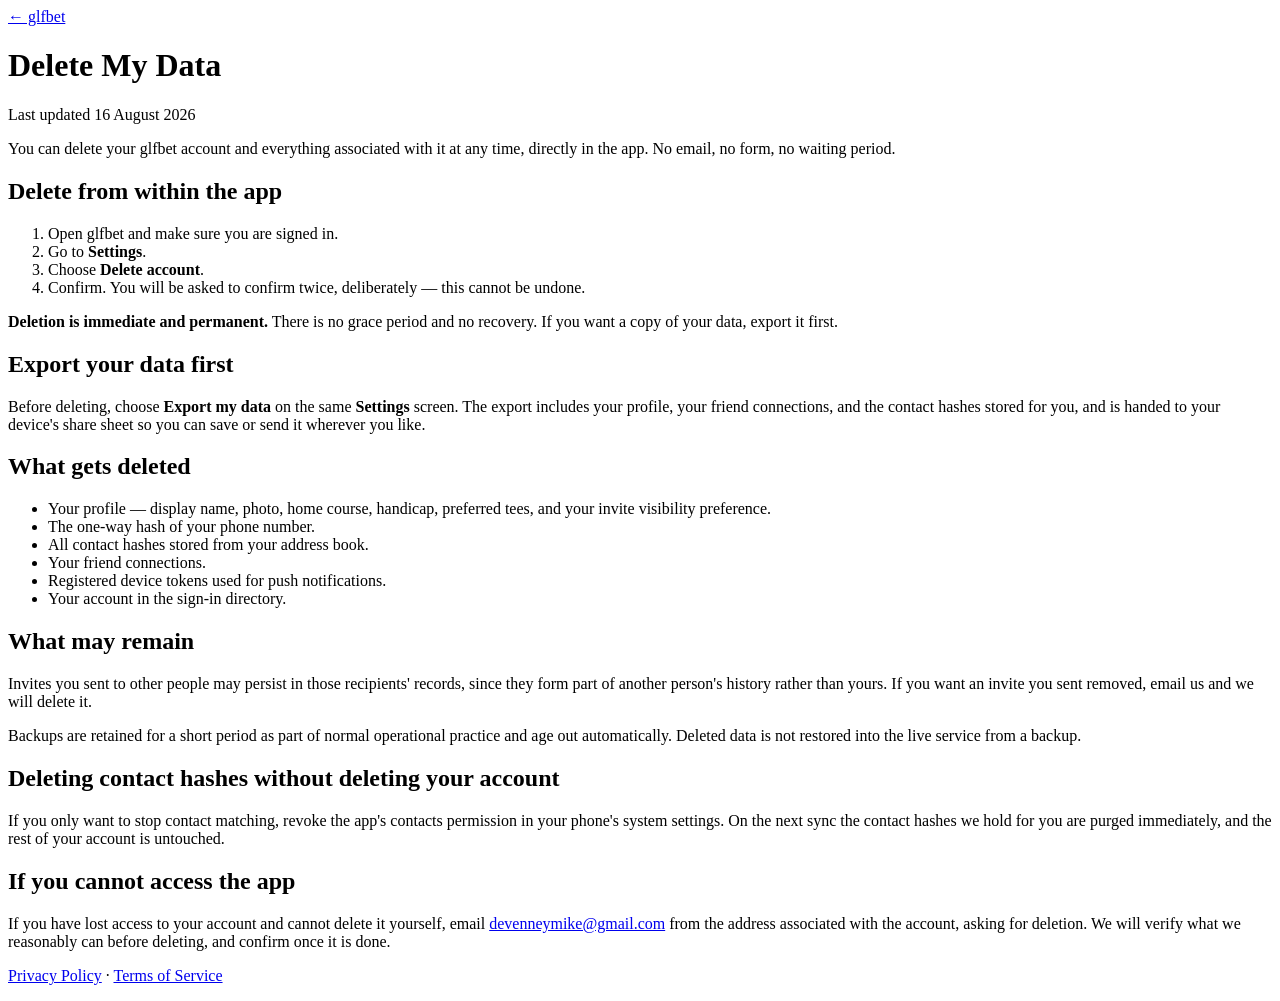
==== delete-my-data/index.html @ 72849e12 "Add glfbet privacy policy, terms, and data deletion pages Public legal pages required by Meta (Faceb" ====
<!doctype html>
<html lang="en">
<head>
<meta charset="utf-8">
<meta name="viewport" content="width=device-width, initial-scale=1">
<title>Delete My Data — glfbet</title>
<link rel="stylesheet" href="/glfbet-legal/style.css">
</head>
<body>
<main>
  <a class="back" href="/glfbet-legal/">← glfbet</a>

  <h1>Delete My Data</h1>
  <p class="updated">Last updated 16 August 2026</p>

  <p>You can delete your glfbet account and everything associated with it at any time,
  directly in the app. No email, no form, no waiting period.</p>

  <h2>Delete from within the app</h2>
  <ol>
    <li>Open glfbet and make sure you are signed in.</li>
    <li>Go to <strong>Settings</strong>.</li>
    <li>Choose <strong>Delete account</strong>.</li>
    <li>Confirm. You will be asked to confirm twice, deliberately — this cannot be
      undone.</li>
  </ol>

  <div class="callout">
    <strong>Deletion is immediate and permanent.</strong> There is no grace period and
    no recovery. If you want a copy of your data, export it first.
  </div>

  <h2>Export your data first</h2>
  <p>Before deleting, choose <strong>Export my data</strong> on the same
  <strong>Settings</strong> screen. The export includes your profile, your friend
  connections, and the contact hashes stored for you, and is handed to your device's
  share sheet so you can save or send it wherever you like.</p>

  <h2>What gets deleted</h2>
  <ul>
    <li>Your profile — display name, photo, home course, handicap, preferred tees, and
      your invite visibility preference.</li>
    <li>The one-way hash of your phone number.</li>
    <li>All contact hashes stored from your address book.</li>
    <li>Your friend connections.</li>
    <li>Registered device tokens used for push notifications.</li>
    <li>Your account in the sign-in directory.</li>
  </ul>

  <h2>What may remain</h2>
  <p>Invites you sent to other people may persist in those recipients' records, since
  they form part of another person's history rather than yours. If you want an invite
  you sent removed, email us and we will delete it.</p>

  <p>Backups are retained for a short period as part of normal operational practice and
  age out automatically. Deleted data is not restored into the live service from a
  backup.</p>

  <h2>Deleting contact hashes without deleting your account</h2>
  <p>If you only want to stop contact matching, revoke the app's contacts permission in
  your phone's system settings. On the next sync the contact hashes we hold for you are
  purged immediately, and the rest of your account is untouched.</p>

  <h2>If you cannot access the app</h2>
  <p>If you have lost access to your account and cannot delete it yourself, email
  <a href="mailto:devenneymike@gmail.com">devenneymike@gmail.com</a> from the address
  associated with the account, asking for deletion. We will verify what we reasonably
  can before deleting, and confirm once it is done.</p>

  <footer>
    <p><a href="/glfbet-legal/privacy/">Privacy Policy</a> ·
       <a href="/glfbet-legal/terms/">Terms of Service</a></p>
  </footer>
</main>
</body>
</html>
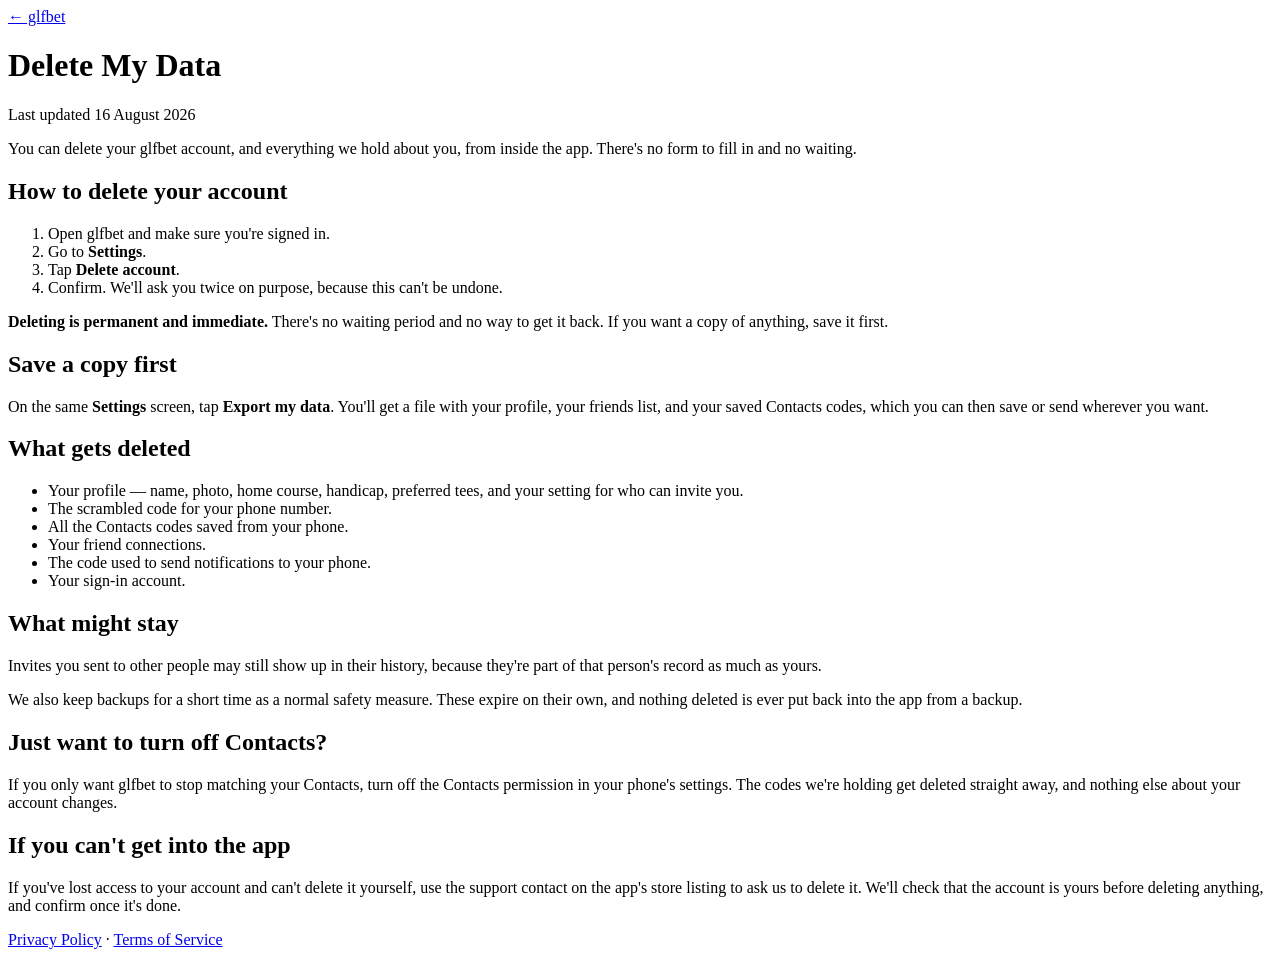
==== commit 41039ee7: "Rewrite legal pages in plain English, remove personal email Replace jargon with language a normal us" ====
--- a/delete-my-data/index.html
+++ b/delete-my-data/index.html
@@ -13,59 +13,54 @@
   <h1>Delete My Data</h1>
   <p class="updated">Last updated 16 August 2026</p>
 
-  <p>You can delete your glfbet account and everything associated with it at any time,
-  directly in the app. No email, no form, no waiting period.</p>
+  <p>You can delete your glfbet account, and everything we hold about you, from inside
+  the app. There's no form to fill in and no waiting.</p>
 
-  <h2>Delete from within the app</h2>
+  <h2>How to delete your account</h2>
   <ol>
-    <li>Open glfbet and make sure you are signed in.</li>
+    <li>Open glfbet and make sure you're signed in.</li>
     <li>Go to <strong>Settings</strong>.</li>
-    <li>Choose <strong>Delete account</strong>.</li>
-    <li>Confirm. You will be asked to confirm twice, deliberately — this cannot be
-      undone.</li>
+    <li>Tap <strong>Delete account</strong>.</li>
+    <li>Confirm. We'll ask you twice on purpose, because this can't be undone.</li>
   </ol>
 
   <div class="callout">
-    <strong>Deletion is immediate and permanent.</strong> There is no grace period and
-    no recovery. If you want a copy of your data, export it first.
+    <strong>Deleting is permanent and immediate.</strong> There's no waiting period and
+    no way to get it back. If you want a copy of anything, save it first.
   </div>
 
-  <h2>Export your data first</h2>
-  <p>Before deleting, choose <strong>Export my data</strong> on the same
-  <strong>Settings</strong> screen. The export includes your profile, your friend
-  connections, and the contact hashes stored for you, and is handed to your device's
-  share sheet so you can save or send it wherever you like.</p>
+  <h2>Save a copy first</h2>
+  <p>On the same <strong>Settings</strong> screen, tap <strong>Export my data</strong>.
+  You'll get a file with your profile, your friends list, and your saved Contacts
+  codes, which you can then save or send wherever you want.</p>
 
   <h2>What gets deleted</h2>
   <ul>
-    <li>Your profile — display name, photo, home course, handicap, preferred tees, and
-      your invite visibility preference.</li>
-    <li>The one-way hash of your phone number.</li>
-    <li>All contact hashes stored from your address book.</li>
+    <li>Your profile — name, photo, home course, handicap, preferred tees, and your
+      setting for who can invite you.</li>
+    <li>The scrambled code for your phone number.</li>
+    <li>All the Contacts codes saved from your phone.</li>
     <li>Your friend connections.</li>
-    <li>Registered device tokens used for push notifications.</li>
-    <li>Your account in the sign-in directory.</li>
+    <li>The code used to send notifications to your phone.</li>
+    <li>Your sign-in account.</li>
   </ul>
 
-  <h2>What may remain</h2>
-  <p>Invites you sent to other people may persist in those recipients' records, since
-  they form part of another person's history rather than yours. If you want an invite
-  you sent removed, email us and we will delete it.</p>
+  <h2>What might stay</h2>
+  <p>Invites you sent to other people may still show up in their history, because
+  they're part of that person's record as much as yours.</p>
 
-  <p>Backups are retained for a short period as part of normal operational practice and
-  age out automatically. Deleted data is not restored into the live service from a
-  backup.</p>
+  <p>We also keep backups for a short time as a normal safety measure. These expire on
+  their own, and nothing deleted is ever put back into the app from a backup.</p>
 
-  <h2>Deleting contact hashes without deleting your account</h2>
-  <p>If you only want to stop contact matching, revoke the app's contacts permission in
-  your phone's system settings. On the next sync the contact hashes we hold for you are
-  purged immediately, and the rest of your account is untouched.</p>
+  <h2>Just want to turn off Contacts?</h2>
+  <p>If you only want glfbet to stop matching your Contacts, turn off the Contacts
+  permission in your phone's settings. The codes we're holding get deleted straight
+  away, and nothing else about your account changes.</p>
 
-  <h2>If you cannot access the app</h2>
-  <p>If you have lost access to your account and cannot delete it yourself, email
-  <a href="mailto:devenneymike@gmail.com">devenneymike@gmail.com</a> from the address
-  associated with the account, asking for deletion. We will verify what we reasonably
-  can before deleting, and confirm once it is done.</p>
+  <h2>If you can't get into the app</h2>
+  <p>If you've lost access to your account and can't delete it yourself, use the
+  support contact on the app's store listing to ask us to delete it. We'll check that
+  the account is yours before deleting anything, and confirm once it's done.</p>
 
   <footer>
     <p><a href="/glfbet-legal/privacy/">Privacy Policy</a> ·
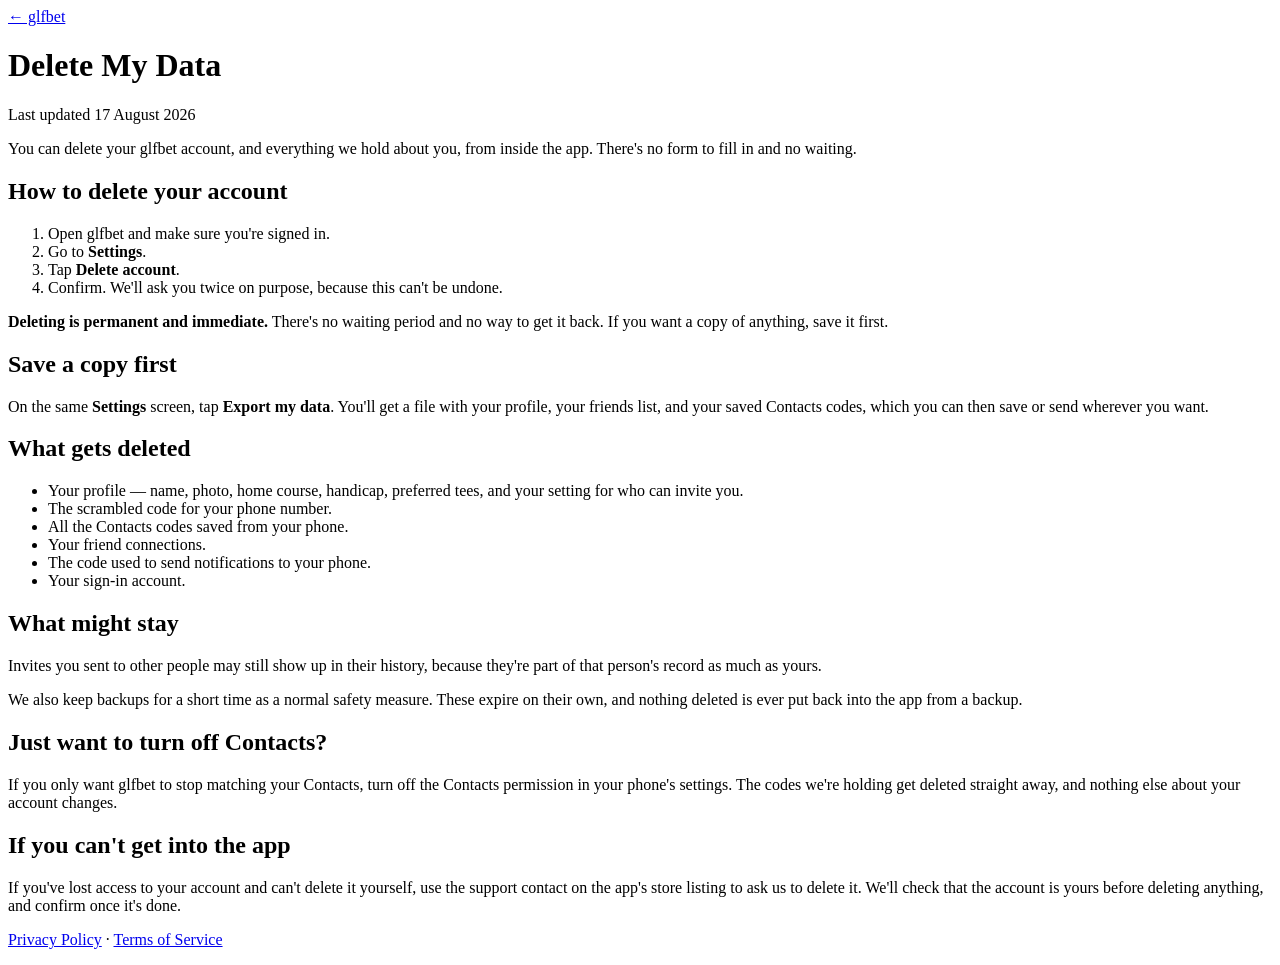
==== commit 5c6fd3e9: "Remove Facebook sign-in from legal pages Facebook federation was dropped 2026-08-17 after it could n" ====
--- a/delete-my-data/index.html
+++ b/delete-my-data/index.html
@@ -11,7 +11,7 @@
   <a class="back" href="/glfbet-legal/">← glfbet</a>
 
   <h1>Delete My Data</h1>
-  <p class="updated">Last updated 16 August 2026</p>
+  <p class="updated">Last updated 17 August 2026</p>
 
   <p>You can delete your glfbet account, and everything we hold about you, from inside
   the app. There's no form to fill in and no waiting.</p>
